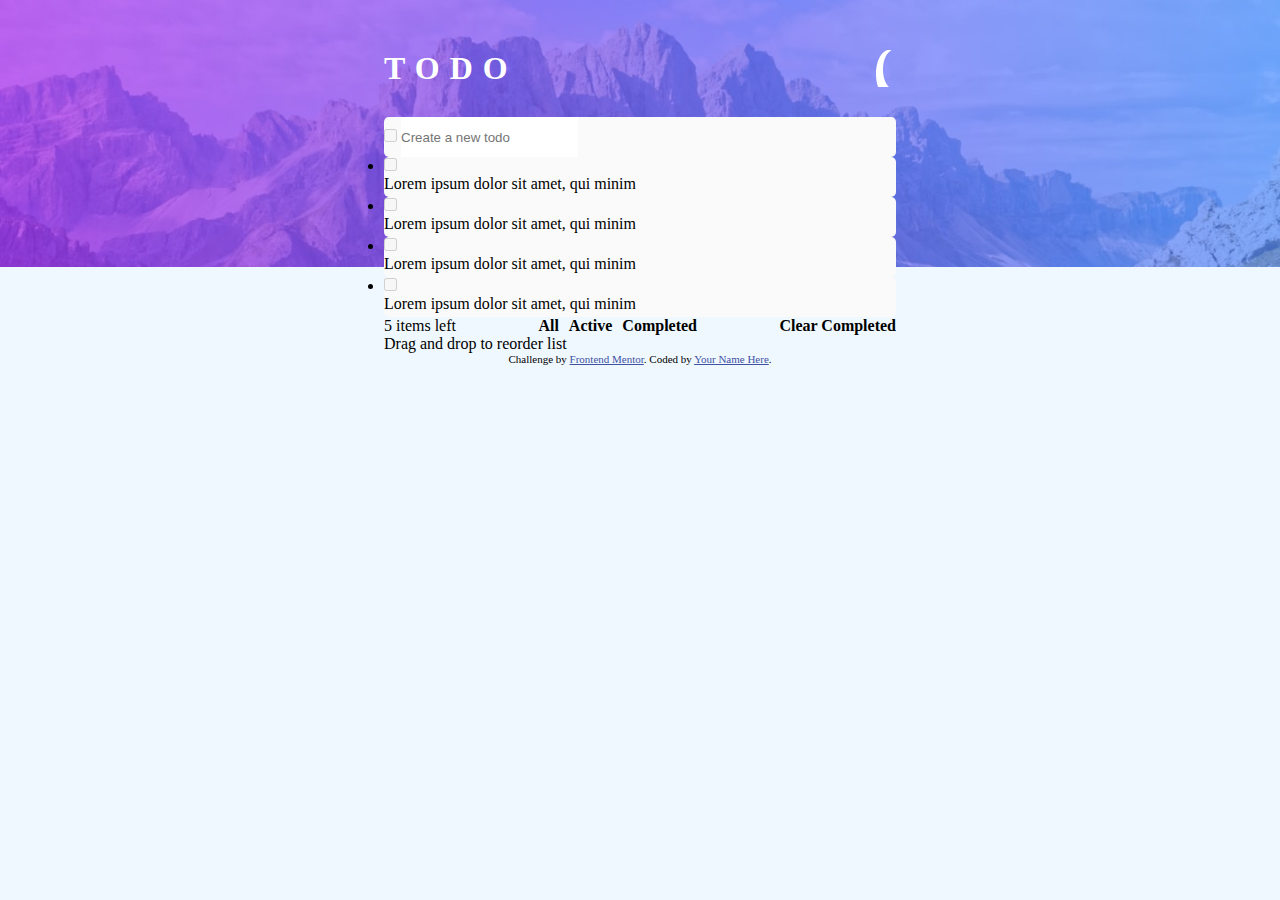
==== index.html @ 438f5220 "dummy todo items" ====
<!DOCTYPE html>
<html lang="en">
<head>
  <meta charset="UTF-8">
  <meta name="viewport" content="width=device-width, initial-scale=1.0"> <!-- displays site properly based on user's device -->

  <link rel="icon" type="image/png" sizes="32x32" href="./images/favicon-32x32.png">
  <link rel="stylesheet" href="style.css">
  <title>Frontend Mentor | Todo app</title>

  <!-- Feel free to remove these styles or customise in your own stylesheet 👍 -->
  <style>
    .attribution { font-size: 11px; text-align: center; }
    .attribution a { color: hsl(228, 45%, 44%); }
  </style>
</head>
<body>

  <main>
    <header>
      <h1>TODO</h1>
      <img src="images/icon-moon.svg" alt="icon-moon" class="dark">
      <img src="images/icon-sun.svg" alt="icon-sun" class="theme-toggle light hidden">
    </header>
    <div class="item-container">
      <input type="checkbox" name="" id="" disabled>
      <input type="text" name="new-todo" id="new-todo" placeholder="Create a new todo">
    </div>
    <div class="todo-list">
      <ul>
        <li>
          <div class="item-container todo-item">
            <input type="checkbox" name="" id="" disabled>
            <p>Lorem ipsum dolor sit amet, qui minim</p>
          </div>
        </li>
        <li>
          <div class="item-container todo-item">
            <input type="checkbox" name="" id="" disabled>
            <p>Lorem ipsum dolor sit amet, qui minim</p>
          </div>
        </li>
        <li>
          <div class="item-container todo-item">
            <input type="checkbox" name="" id="" disabled>
            <p>Lorem ipsum dolor sit amet, qui minim</p>
          </div>
        </li>
        <li>
          <div class="item-container todo-item">
            <input type="checkbox" name="" id="" disabled>
            <p>Lorem ipsum dolor sit amet, qui minim</p>
          </div>
        </li>
      </ul>
      <div class="todo-footer">
        <span><!-- Add dynamic number --> <span class="remainder">5</span> items left</span>
        <div class="filter-links">
          <span class="link-text" id="all">All</span>
          <span class="link-text" id="active">Active</span>
          <span class="link-text" id="completed">Completed</span>
        </div>
        <span class="link-text" id="clear-completed">Clear Completed</span>
      </div>
    </div>
    <p>Drag and drop to reorder list</p>
  </main>

  <div class="attribution">
    Challenge by <a href="https://www.frontendmentor.io?ref=challenge" target="_blank">Frontend Mentor</a>. 
    Coded by <a href="#">Your Name Here</a>.
  </div>
</body>
</html>
---- style.css ----
* {
  margin: 0;
  padding: 0;
  box-sizing: border-box;
}
:root {
  --dark-color-text: #fff;
  --dark-bgcolor: #;
  --dark-bg-image: url("images/bg-desktop-dark.jpg");
  --light-color-text: #;
  --light-bgcolor: hsl(0, 0%, 98%);
  --light-bg-image: url("images/bg-desktop-light.jpg");
  --color-text-inactive: #;

}
.hidden {
  display: none;
}
body {
  background-image: var(--light-bg-image);
  background-color: var(--light-bgcolor);
  background-repeat: no-repeat;
  background-size: contain;
  font-family: "Josefin Sans";
  font-size: normal;
  display: flex;
  flex-direction: column;
  align-items: center;
  height: 100vh;
  background-color: aliceblue;
  padding-top: 50px;
}

main {
  background-color: #;
  width: 40vw;

}
header {
  display: flex;
  justify-content: space-between;
  margin-bottom: 30px;
}
h1 {
  color: #fff;
  letter-spacing: 10px;
}
div.item-container{
  background-color: var(--light-bgcolor);
  width:100%;
  height: 40px;
  border-radius: 5px;
}
input[type="checkbox"] {
  border-radius: 100%;
}
input[type="text"]{
  height: 40px;
  border: 0;
}
input[type="text"]:active, input[type="text"]:focus {
  border: 0;
  outline: 0;
}

.todo-footer {
  display: flex;
  justify-content: space-between;
}
.filter-links {
  display: flex;
  justify-content: space-between;
  column-gap: 10px;
}
.link-text {
  cursor: pointer;
  color: var(--color-text-inactive);
  font-weight: bold;
}
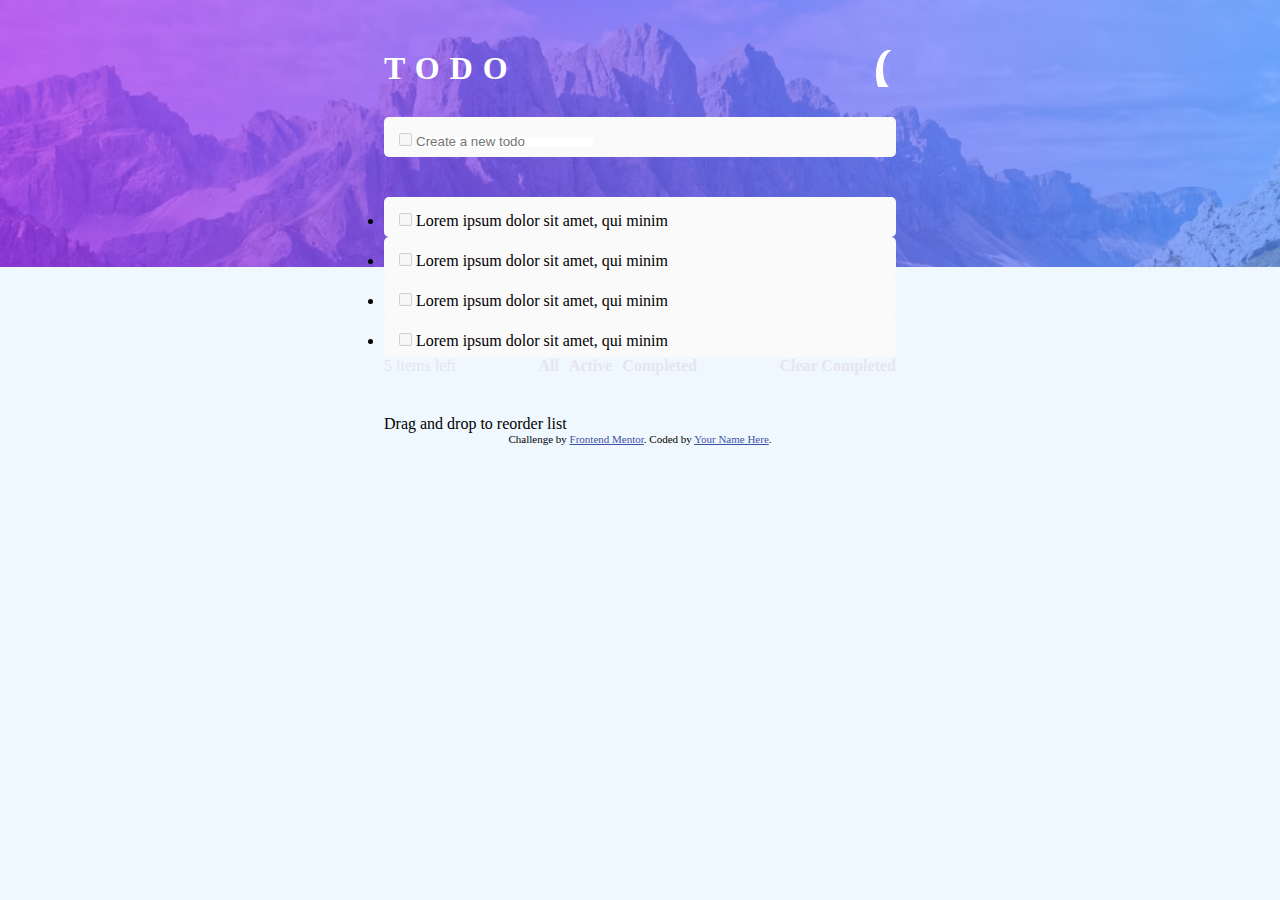
==== commit c3892c0c: "todo item minor edit" ====
--- a/index.html
+++ b/index.html
@@ -54,7 +54,7 @@
         </li>
       </ul>
       <div class="todo-footer">
-        <span><!-- Add dynamic number --> <span class="remainder">5</span> items left</span>
+        <span class="remainder"><!-- Add dynamic number --> <span class="remainder-no">5</span> items left</span>
         <div class="filter-links">
           <span class="link-text" id="all">All</span>
           <span class="link-text" id="active">Active</span>
--- a/style.css
+++ b/style.css
@@ -10,7 +10,7 @@
   --light-color-text: #;
   --light-bgcolor: hsl(0, 0%, 98%);
   --light-bg-image: url("images/bg-desktop-light.jpg");
-  --color-text-inactive: #;
+  --color-text-inactive: hsl(236, 33%, 92%);
 
 }
 .hidden {
@@ -50,12 +50,13 @@
   width:100%;
   height: 40px;
   border-radius: 5px;
+  padding: 15px;
 }
 input[type="checkbox"] {
   border-radius: 100%;
 }
 input[type="text"]{
-  height: 40px;
+  height: 100%;
   border: 0;
 }
 input[type="text"]:active, input[type="text"]:focus {
@@ -63,9 +64,20 @@
   outline: 0;
 }
 
+/*todo list*/
+.todo-list {
+  margin: 40px 0;
+  border-radius: 5px;
+}
+.todo-item p{
+  display: inline;
+}
 .todo-footer {
   display: flex;
   justify-content: space-between;
+}
+.remainder {
+  color: var(--color-text-inactive);
 }
 .filter-links {
   display: flex;
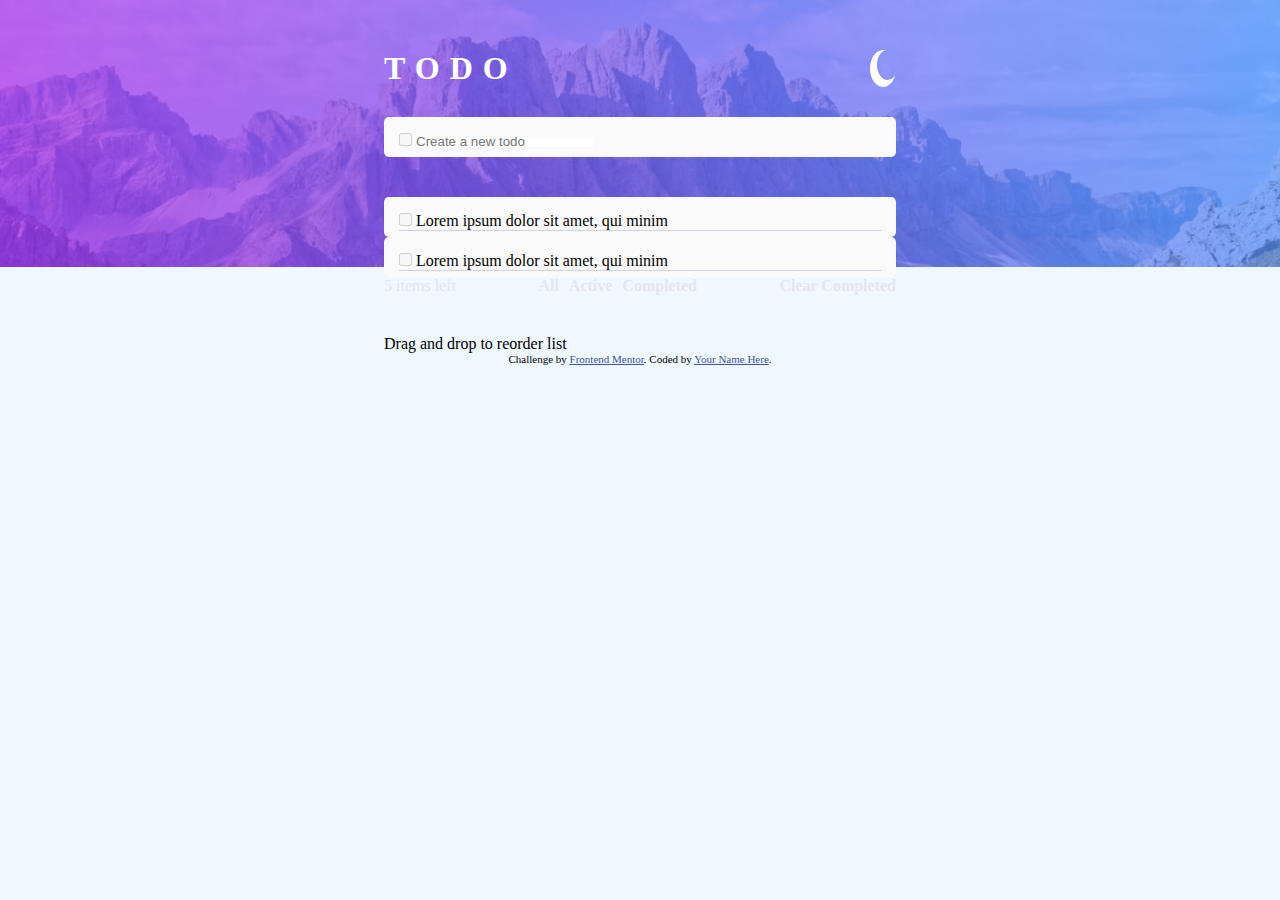
==== commit dffe0109: "todo item -ii" ====
--- a/index.html
+++ b/index.html
@@ -29,27 +29,19 @@
     <div class="todo-list">
       <ul>
         <li>
-          <div class="item-container todo-item">
-            <input type="checkbox" name="" id="" disabled>
-            <p>Lorem ipsum dolor sit amet, qui minim</p>
+          <div class="item-container">
+            <div class="todo-item">
+              <input type="checkbox" name="" id="" disabled>
+              <p>Lorem ipsum dolor sit amet, qui minim</p>
+            </div>
           </div>
         </li>
         <li>
-          <div class="item-container todo-item">
-            <input type="checkbox" name="" id="" disabled>
-            <p>Lorem ipsum dolor sit amet, qui minim</p>
-          </div>
-        </li>
-        <li>
-          <div class="item-container todo-item">
-            <input type="checkbox" name="" id="" disabled>
-            <p>Lorem ipsum dolor sit amet, qui minim</p>
-          </div>
-        </li>
-        <li>
-          <div class="item-container todo-item">
-            <input type="checkbox" name="" id="" disabled>
-            <p>Lorem ipsum dolor sit amet, qui minim</p>
+          <div class="item-container">
+            <div class="todo-item">
+              <input type="checkbox" name="" id="" disabled>
+              <p>Lorem ipsum dolor sit amet, qui minim</p>
+            </div>
           </div>
         </li>
       </ul>
--- a/style.css
+++ b/style.css
@@ -11,10 +11,13 @@
   --light-bgcolor: hsl(0, 0%, 98%);
   --light-bg-image: url("images/bg-desktop-light.jpg");
   --color-text-inactive: hsl(236, 33%, 92%);
-
+  --color-text-inactive-bold: hsl(233, 11%, 84%);
 }
 .hidden {
   display: none;
+}
+li {
+  list-style: none;
 }
 body {
   background-image: var(--light-bg-image);
@@ -69,6 +72,9 @@
   margin: 40px 0;
   border-radius: 5px;
 }
+.todo-item {
+  border-bottom: 1px solid var(--color-text-inactive-bold);
+}
 .todo-item p{
   display: inline;
 }
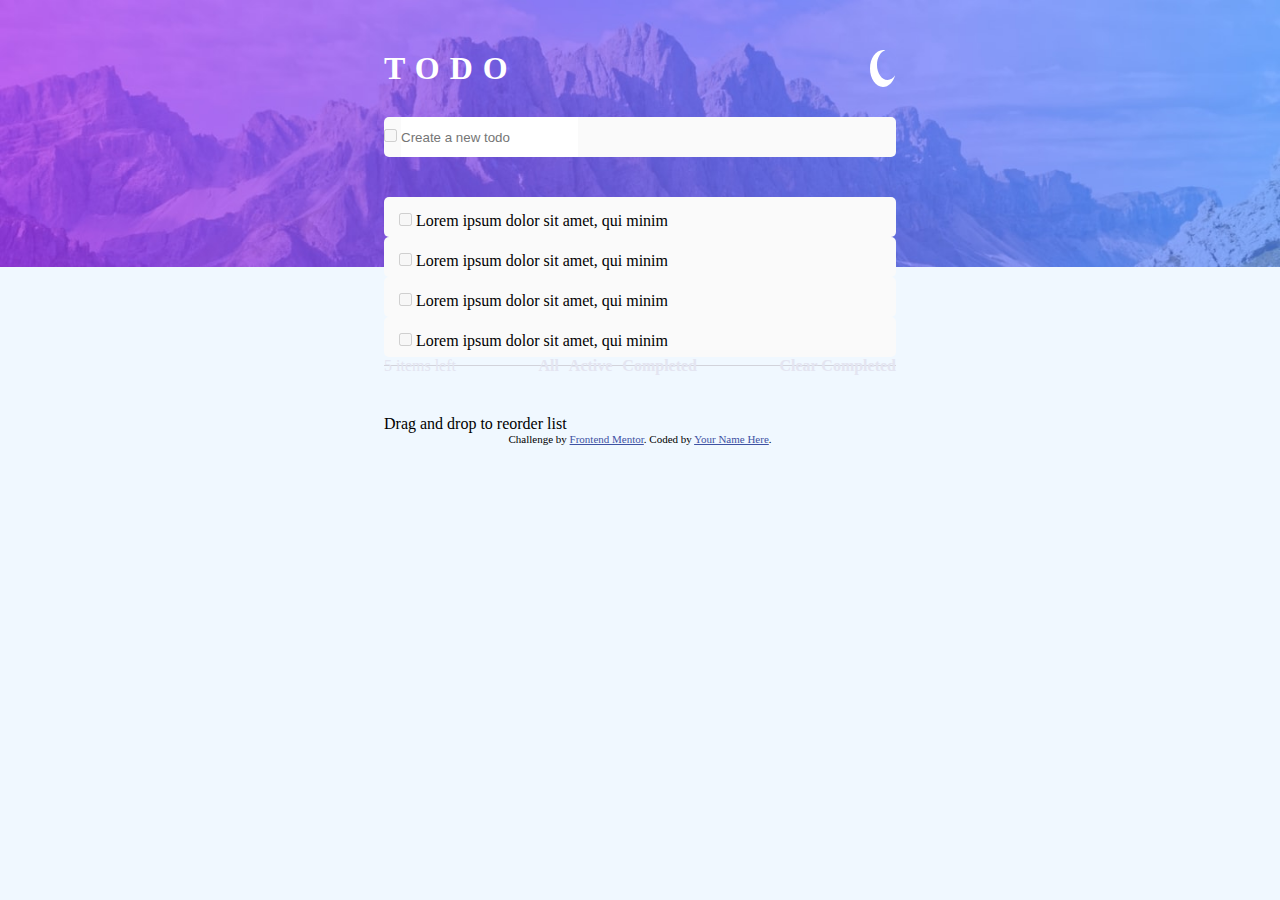
==== commit 68d2095e: "todo item -iii" ====
--- a/index.html
+++ b/index.html
@@ -44,6 +44,22 @@
             </div>
           </div>
         </li>
+        <li>
+          <div class="item-container">
+            <div class="todo-item">
+              <input type="checkbox" name="" id="" disabled>
+              <p>Lorem ipsum dolor sit amet, qui minim</p>
+            </div>
+          </div>
+        </li>
+        <li>
+          <div class="item-container">
+            <div class="todo-item">
+              <input type="checkbox" name="" id="" disabled>
+              <p>Lorem ipsum dolor sit amet, qui minim</p>
+            </div>
+          </div>
+        </li>
       </ul>
       <div class="todo-footer">
         <span class="remainder"><!-- Add dynamic number --> <span class="remainder-no">5</span> items left</span>
--- a/style.css
+++ b/style.css
@@ -53,7 +53,6 @@
   width:100%;
   height: 40px;
   border-radius: 5px;
-  padding: 15px;
 }
 input[type="checkbox"] {
   border-radius: 100%;
@@ -74,6 +73,7 @@
 }
 .todo-item {
   border-bottom: 1px solid var(--color-text-inactive-bold);
+  padding: 15px;
 }
 .todo-item p{
   display: inline;
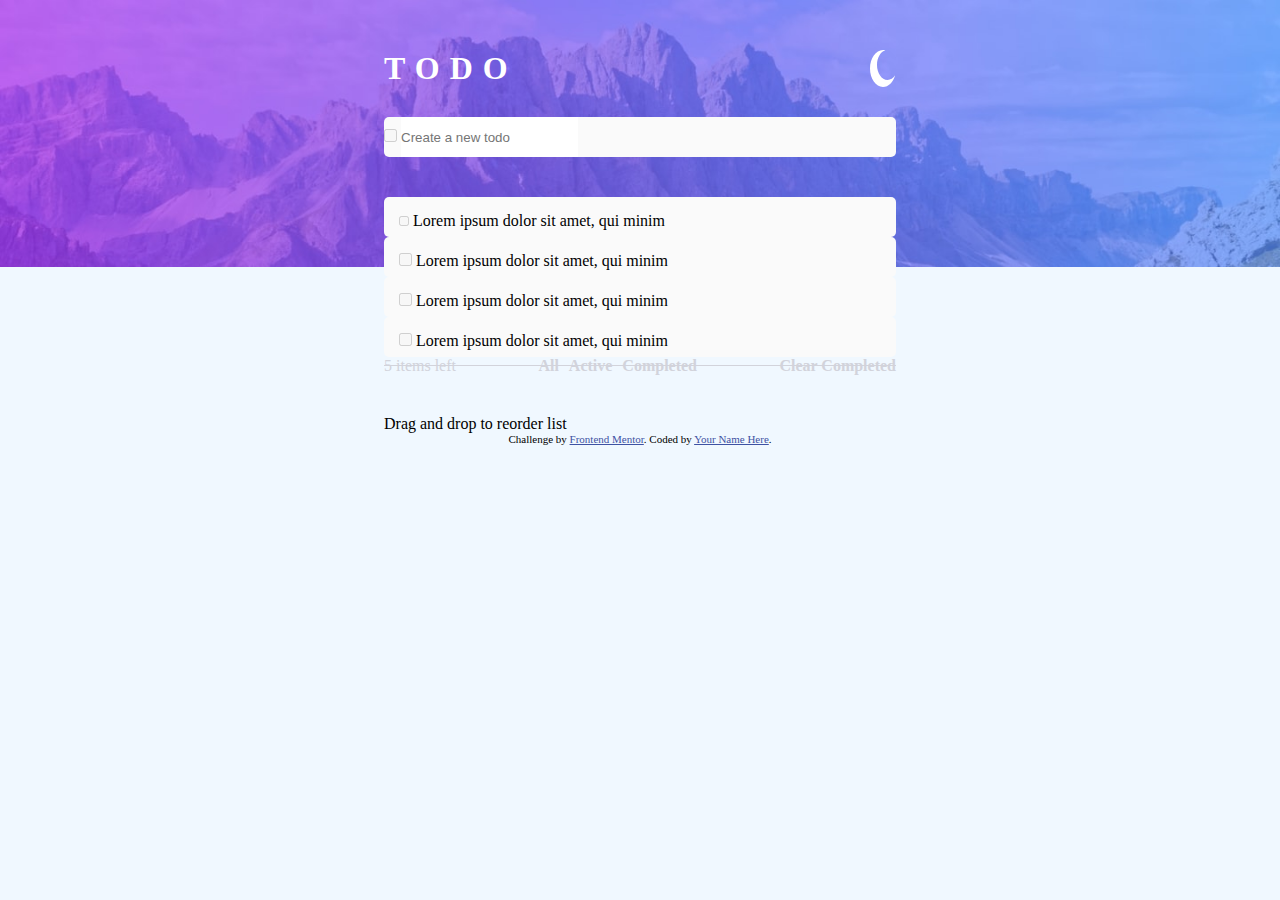
==== commit 52fcaf57: "checkbox trial -i" ====
--- a/index.html
+++ b/index.html
@@ -31,7 +31,7 @@
         <li>
           <div class="item-container">
             <div class="todo-item">
-              <input type="checkbox" name="" id="" disabled>
+              <input type="checkbox" name="" id="mark" disabled>
               <p>Lorem ipsum dolor sit amet, qui minim</p>
             </div>
           </div>
--- a/style.css
+++ b/style.css
@@ -12,6 +12,8 @@
   --light-bg-image: url("images/bg-desktop-light.jpg");
   --color-text-inactive: hsl(236, 33%, 92%);
   --color-text-inactive-bold: hsl(233, 11%, 84%);
+  --mobile-dark-bg-image: url("images/bg-mobile-dark.jpg");
+  --mobile-light-bg-image: url("images/bg-mobile-light.jpg")
 }
 .hidden {
   display: none;
@@ -57,6 +59,11 @@
 input[type="checkbox"] {
   border-radius: 100%;
 }
+#mark {
+  background-color: blue;
+  height: 10px;
+  width: 10px;
+}
 input[type="text"]{
   height: 100%;
   border: 0;
@@ -83,7 +90,7 @@
   justify-content: space-between;
 }
 .remainder {
-  color: var(--color-text-inactive);
+  color: var(--color-text-inactive-bold);
 }
 .filter-links {
   display: flex;
@@ -92,6 +99,17 @@
 }
 .link-text {
   cursor: pointer;
-  color: var(--color-text-inactive);
+  color: var(--color-text-inactive-bold);
   font-weight: bold;
 }
+
+/* MOBILE SCREENS*/
+@media (max-width: 375px) {
+  body {
+    background-image: var(--bg-mobile-light);
+    font-size: 1rem;
+  }
+  main{
+    width: 340px;
+  }
+}
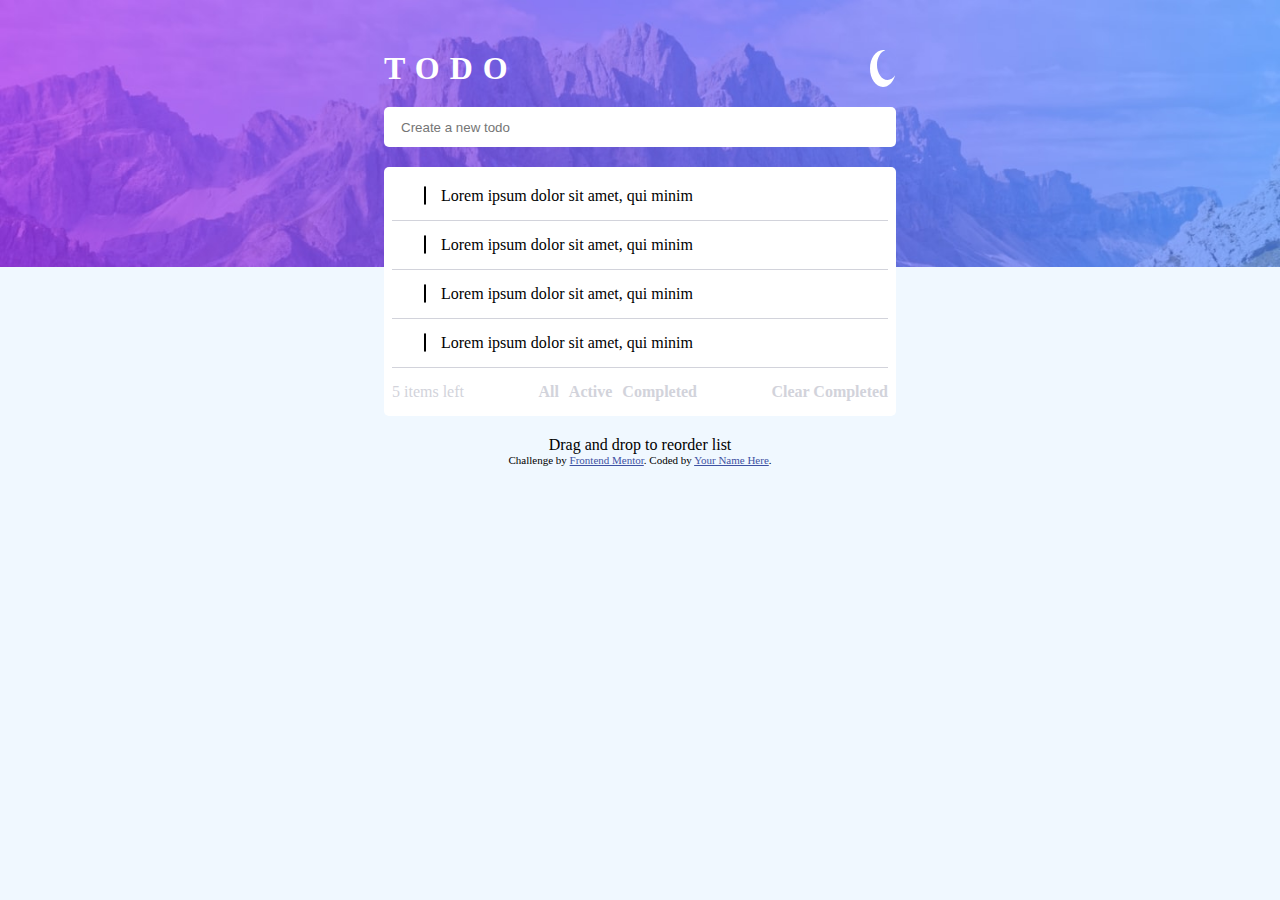
==== commit 0cda28cf: "looking sharp!" ====
--- a/index.html
+++ b/index.html
@@ -15,7 +15,6 @@
   </style>
 </head>
 <body>
-
   <main>
     <header>
       <h1>TODO</h1>
@@ -29,33 +28,37 @@
     <div class="todo-list">
       <ul>
         <li>
-          <div class="item-container">
+          <div class="">
             <div class="todo-item">
               <input type="checkbox" name="" id="mark" disabled>
+              <span class="check-mark"></span>
               <p>Lorem ipsum dolor sit amet, qui minim</p>
             </div>
           </div>
         </li>
         <li>
-          <div class="item-container">
+          <div class="">
             <div class="todo-item">
               <input type="checkbox" name="" id="" disabled>
+              <span class="check-mark"></span>
               <p>Lorem ipsum dolor sit amet, qui minim</p>
             </div>
           </div>
         </li>
         <li>
-          <div class="item-container">
+          <div class="">
             <div class="todo-item">
               <input type="checkbox" name="" id="" disabled>
+              <span class="check-mark"></span>
               <p>Lorem ipsum dolor sit amet, qui minim</p>
             </div>
           </div>
         </li>
         <li>
-          <div class="item-container">
+          <div class="">
             <div class="todo-item">
               <input type="checkbox" name="" id="" disabled>
+              <span class="check-mark"></span>
               <p>Lorem ipsum dolor sit amet, qui minim</p>
             </div>
           </div>
@@ -78,5 +81,6 @@
     Challenge by <a href="https://www.frontendmentor.io?ref=challenge" target="_blank">Frontend Mentor</a>. 
     Coded by <a href="#">Your Name Here</a>.
   </div>
+  <script src="script.js"></script>
 </body>
 </html>
--- a/style.css
+++ b/style.css
@@ -27,7 +27,7 @@
   background-repeat: no-repeat;
   background-size: contain;
   font-family: "Josefin Sans";
-  font-size: normal;
+  font-size: 1rem;
   display: flex;
   flex-direction: column;
   align-items: center;
@@ -37,6 +37,8 @@
 }
 
 main {
+  display: flex;
+  flex-direction: column;
   background-color: #;
   width: 40vw;
 
@@ -44,25 +46,28 @@
 header {
   display: flex;
   justify-content: space-between;
-  margin-bottom: 30px;
+  margin-bottom: 20px;
 }
 h1 {
   color: #fff;
   letter-spacing: 10px;
 }
 div.item-container{
-  background-color: var(--light-bgcolor);
+  background-color: #fff;
   width:100%;
   height: 40px;
   border-radius: 5px;
 }
 input[type="checkbox"] {
   border-radius: 100%;
+  visibility: hidden;
 }
-#mark {
-  background-color: blue;
-  height: 10px;
-  width: 10px;
+.check-mark {
+  height: 30px;
+  width: 30px;
+  border-radius: 15px;
+  border: 1px solid;
+  margin-right: 15px;
 }
 input[type="text"]{
   height: 100%;
@@ -72,11 +77,17 @@
   border: 0;
   outline: 0;
 }
+main p {
+  margin: 0 auto;
+}
 
 /*todo list*/
 .todo-list {
-  margin: 40px 0;
+  background-color: #fff;
+  margin: 20px 0;
+  padding: 5px 8px 15px;
   border-radius: 5px;
+  width: 100%;
 }
 .todo-item {
   border-bottom: 1px solid var(--color-text-inactive-bold);
@@ -88,6 +99,7 @@
 .todo-footer {
   display: flex;
   justify-content: space-between;
+  margin-top: 15px;
 }
 .remainder {
   color: var(--color-text-inactive-bold);
@@ -106,10 +118,11 @@
 /* MOBILE SCREENS*/
 @media (max-width: 375px) {
   body {
-    background-image: var(--bg-mobile-light);
-    font-size: 1rem;
+    background-image: var(--mobile-light-bg-image);
+    font-size: 0.7rem;
   }
   main{
-    width: 340px;
+    width: 330px;
   }
+  
 }
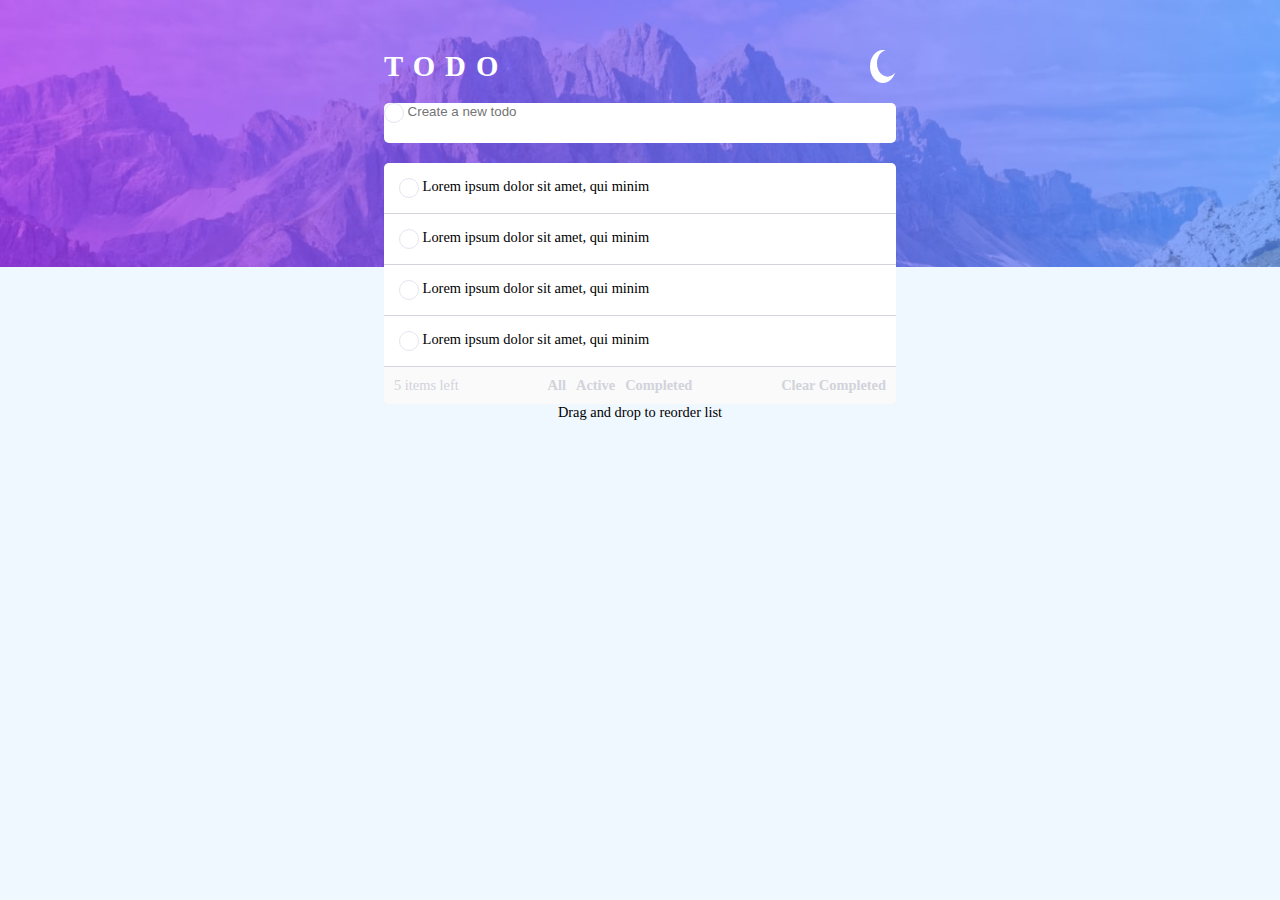
==== commit c1bbfdfe: "check check" ====
--- a/index.html
+++ b/index.html
@@ -18,19 +18,21 @@
   <main>
     <header>
       <h1>TODO</h1>
-      <img src="images/icon-moon.svg" alt="icon-moon" class="dark">
-      <img src="images/icon-sun.svg" alt="icon-sun" class="theme-toggle light hidden">
+      <img src="images/icon-moon.svg" alt="icon-moon" id="dark">
+      <img src="images/icon-sun.svg" alt="icon-sun" class="hidden" id="light">
     </header>
     <div class="item-container">
       <input type="checkbox" name="" id="" disabled>
-      <input type="text" name="new-todo" id="new-todo" placeholder="Create a new todo">
+      <form id="todo-form">
+        <input type="text" name="new-todo" id="new-todo" placeholder="Create a new todo">
+      </form>
     </div>
-    <div class="todo-list">
-      <ul>
+    <div>
+      <ul class="todo-list">
         <li>
           <div class="">
             <div class="todo-item">
-              <input type="checkbox" name="" id="mark" disabled>
+              <input type="checkbox" name="" id="mark" >
               <span class="check-mark"></span>
               <p>Lorem ipsum dolor sit amet, qui minim</p>
             </div>
@@ -39,7 +41,7 @@
         <li>
           <div class="">
             <div class="todo-item">
-              <input type="checkbox" name="" id="" disabled>
+              <input type="checkbox" name="" id="" >
               <span class="check-mark"></span>
               <p>Lorem ipsum dolor sit amet, qui minim</p>
             </div>
@@ -48,7 +50,7 @@
         <li>
           <div class="">
             <div class="todo-item">
-              <input type="checkbox" name="" id="" disabled>
+              <input type="checkbox" name="" id="" >
               <span class="check-mark"></span>
               <p>Lorem ipsum dolor sit amet, qui minim</p>
             </div>
@@ -57,30 +59,26 @@
         <li>
           <div class="">
             <div class="todo-item">
-              <input type="checkbox" name="" id="" disabled>
+              <input type="checkbox" name="" id="" >
               <span class="check-mark"></span>
               <p>Lorem ipsum dolor sit amet, qui minim</p>
             </div>
           </div>
         </li>
       </ul>
-      <div class="todo-footer">
-        <span class="remainder"><!-- Add dynamic number --> <span class="remainder-no">5</span> items left</span>
-        <div class="filter-links">
-          <span class="link-text" id="all">All</span>
-          <span class="link-text" id="active">Active</span>
-          <span class="link-text" id="completed">Completed</span>
-        </div>
-        <span class="link-text" id="clear-completed">Clear Completed</span>
+    </div>
+    <div class="todo-footer">
+      <span class="remainder"><!-- Add dynamic number --> <span class="remainder-no">5</span> items left</span>
+      <div class="filter-links">
+        <span class="link-text" id="all">All</span>
+        <span class="link-text" id="active">Active</span>
+        <span class="link-text" id="completed">Completed</span>
       </div>
+      <span class="link-text" id="clear-completed">Clear Completed</span>
     </div>
     <p>Drag and drop to reorder list</p>
   </main>
 
-  <div class="attribution">
-    Challenge by <a href="https://www.frontendmentor.io?ref=challenge" target="_blank">Frontend Mentor</a>. 
-    Coded by <a href="#">Your Name Here</a>.
-  </div>
   <script src="script.js"></script>
 </body>
 </html>
--- a/style.css
+++ b/style.css
@@ -5,7 +5,8 @@
 }
 :root {
   --dark-color-text: #fff;
-  --dark-bgcolor: #;
+  --dark-bgcolor: hsl(235, 21%, 11%);
+  --dark-bgcolor-faded: hsl(235, 24%, 19%);
   --dark-bg-image: url("images/bg-desktop-dark.jpg");
   --light-color-text: #;
   --light-bgcolor: hsl(0, 0%, 98%);
@@ -27,7 +28,7 @@
   background-repeat: no-repeat;
   background-size: contain;
   font-family: "Josefin Sans";
-  font-size: 1rem;
+  font-size: 0.9rem;
   display: flex;
   flex-direction: column;
   align-items: center;
@@ -58,11 +59,26 @@
   height: 40px;
   border-radius: 5px;
 }
+#todo-form {
+  display: inline-block;
+}
 input[type="checkbox"] {
-  border-radius: 100%;
-  visibility: hidden;
+  width:20px;
+  height: 20px;
+  border-radius: 50%;
+  vertical-align: middle;
+  border: 1px solid hsl(236, 33%, 92%);
+  appearance: none;
+  -webkit-appearance: none;
+  outline: none;
+  cursor: pointer;
 }
-.check-mark {
+input[type="checkbox"]:checked {
+  appearance: auto;
+  clip-path: circle(50% at 50% 50%);
+  background-color: linear-gradient hsl(192, 100%, 67%) to hsl(280, 87%, 65%);
+}
+.check-mark1 {
   height: 30px;
   width: 30px;
   border-radius: 15px;
@@ -84,9 +100,9 @@
 /*todo list*/
 .todo-list {
   background-color: #fff;
-  margin: 20px 0;
-  padding: 5px 8px 15px;
-  border-radius: 5px;
+  margin: 20px 0 0;
+  padding: 0; 
+  border-radius: 5px 5px 0 0;
   width: 100%;
 }
 .todo-item {
@@ -97,9 +113,11 @@
   display: inline;
 }
 .todo-footer {
+  background-color: var(--light-bgcolor);
   display: flex;
   justify-content: space-between;
-  margin-top: 15px;
+  padding: 10px;
+  border-radius: 0 0 5px 5px;
 }
 .remainder {
   color: var(--color-text-inactive-bold);
@@ -115,14 +133,39 @@
   font-weight: bold;
 }
 
+/* DARK THEME */
+body.dark {
+  background-image: var(--dark-bg-image);
+  background-color: var(--dark-bgcolor);
+  color: var(--dark-color-text);
+}
+div.todo-list.dark {
+  background-color: var(--dark-bgcolor-faded);
+}
+div.item-container.dark {
+  background-color: var(--dark-bgcolor-faded)!important;
+}
+#new-todo.dark {
+  background-color: var(--dark-bgcolor-faded);
+}
+.todo-footer.dark {
+  background-color: var(--dark-bgcolor-faded);
+}
+
 /* MOBILE SCREENS*/
 @media (max-width: 375px) {
   body {
     background-image: var(--mobile-light-bg-image);
     font-size: 0.7rem;
   }
+  body.dark {
+    background-image: var(--mobile-dark-bg-image);
+  }
   main{
     width: 330px;
   }
+  #new-todo.dark {
+    color: var(--dark-color-text);
+  }
   
 }
